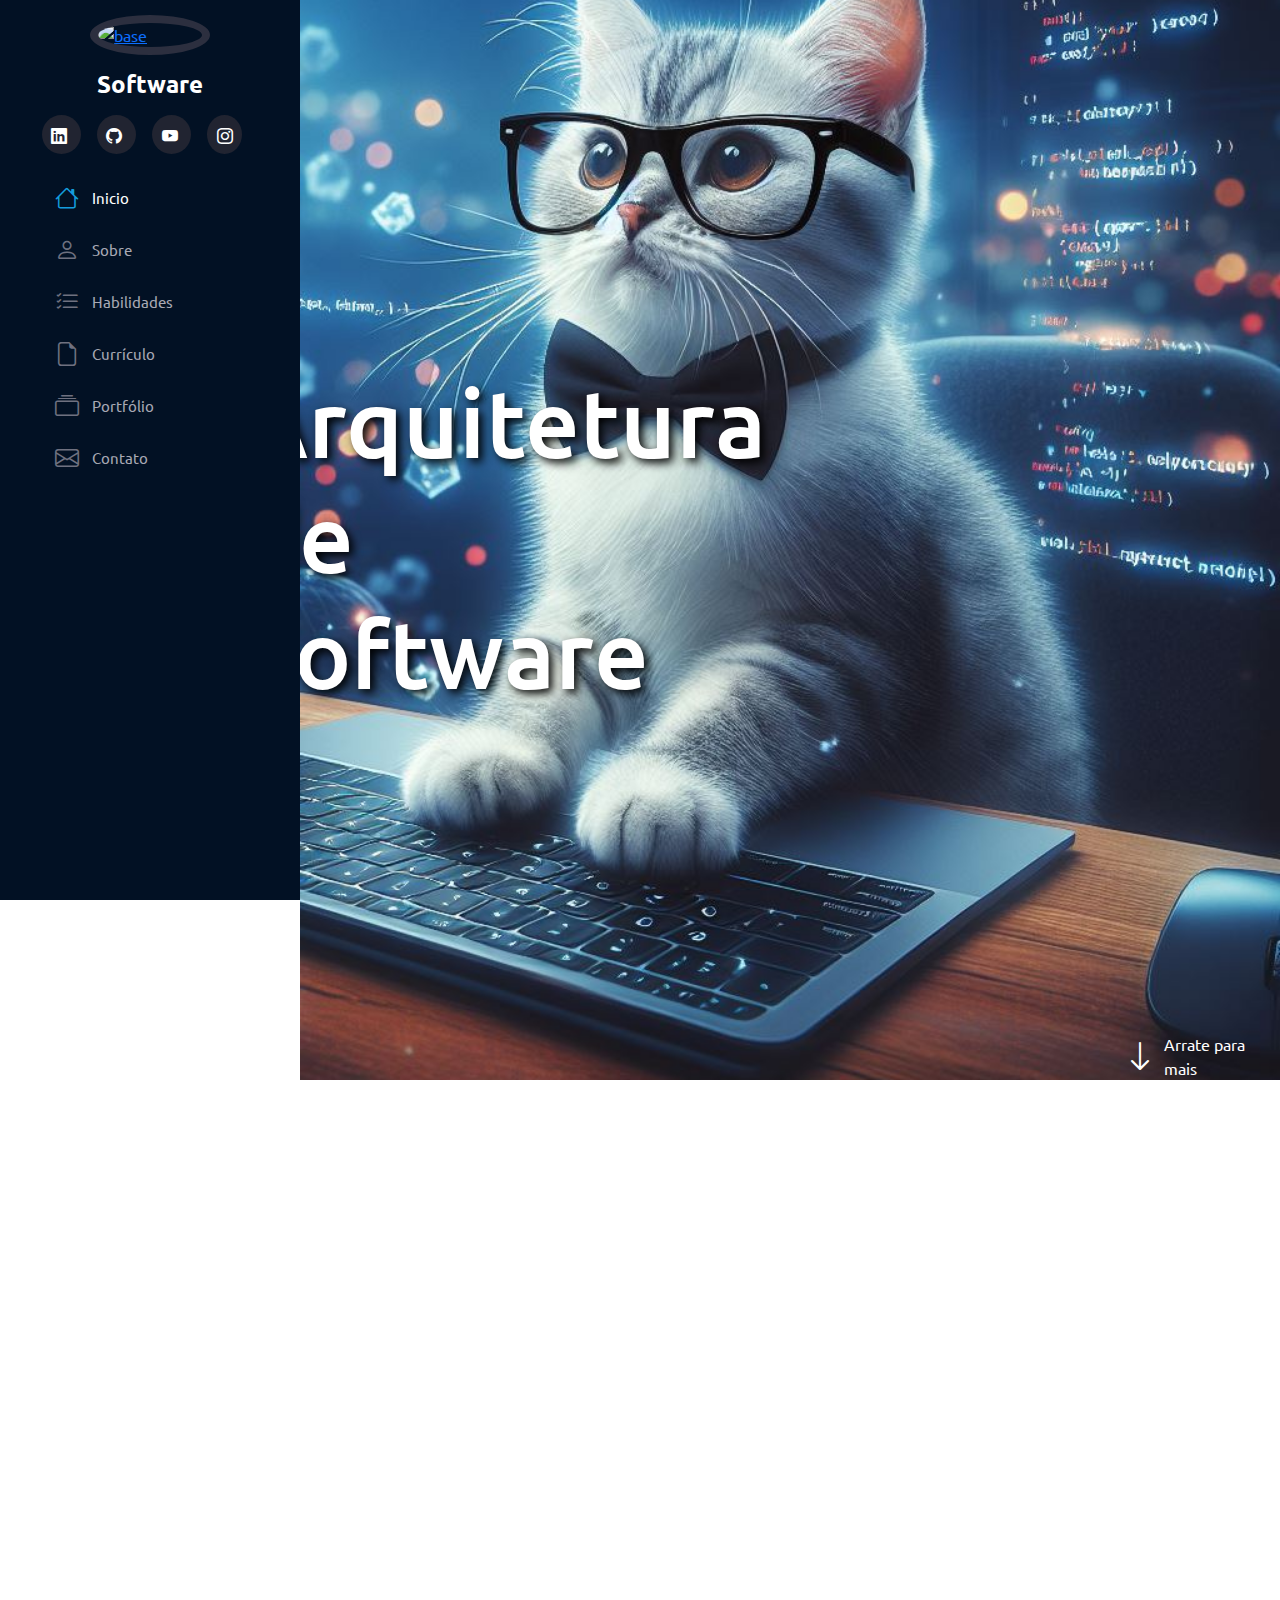
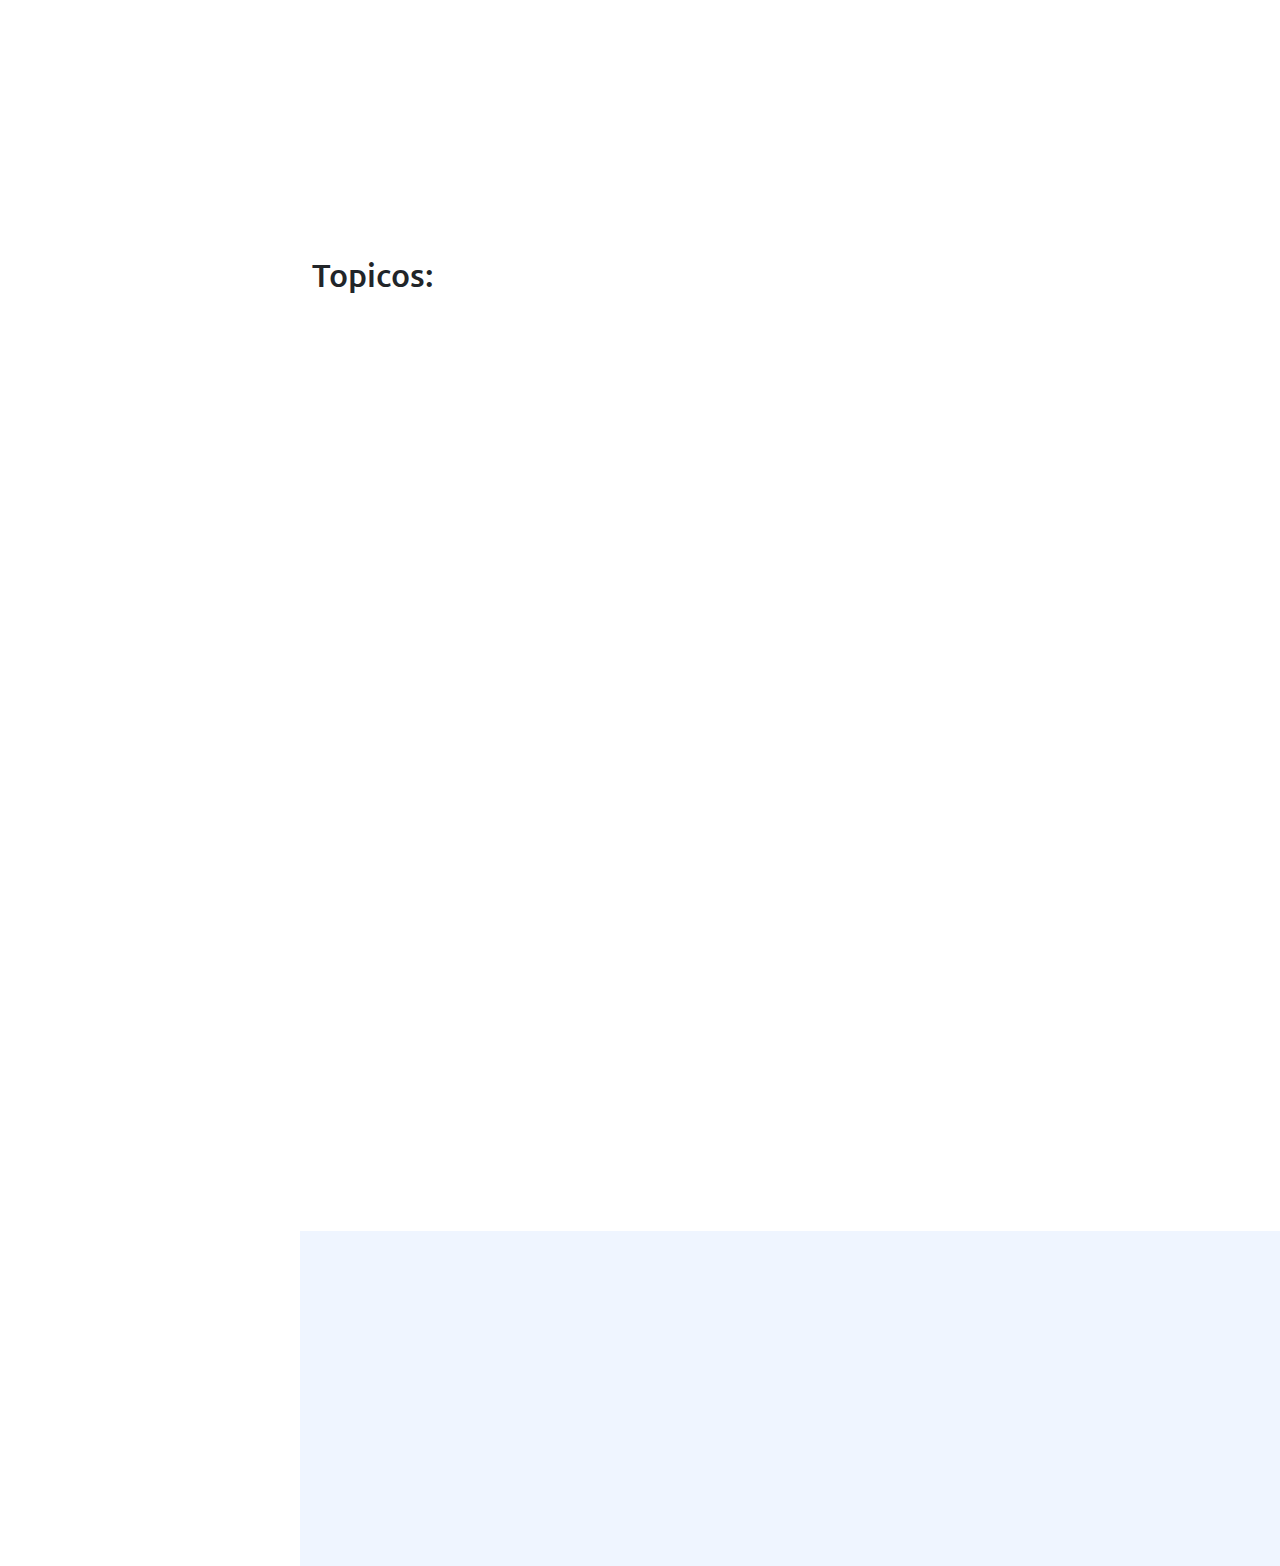
==== templates/index.html @ 428d089e "Add files via upload" ====
<!DOCTYPE html>
<html lang="pt-br">
<!--   sumario 
 22 ao 72 menu lateral




-->

<head>
    <meta charset="UTF-8">
    <meta http-equiv="X-UA-Compatible" content="IE=edge">
    <meta name="viewport" content="width=device-width, initial-scale=1.0">
    <link rel="stylesheet" href="../static/bootstrap/css/bootstrap.css">
    <link rel="stylesheet" href="../static/style.css">
    <link rel="icon" type='image/png' href="../static/img/asset-15.png">
    <link rel="stylesheet" href="https://cdn.jsdelivr.net/npm/bootstrap-icons@1.5.0/font/bootstrap-icons.css">
    <title>Base </title>
</head>

<body>
    <!-- Menu lateral responsivo -->
    <i class="bi bi-list menu-mobile"></i>

    <aside id='header'>
        <section class="profile">
            <a href="../static/img/perfil.jpg"><img src="../static/img/perfil.jpg" alt="base "></a>
            <h1>Software</h1>
            <div class="social-links mt-4 text-center">
                <a target="_blank" href="https://www.linkedin.com/in/thicode/">
                    <i class="bi bi-linkedin"></i>
                </a>
                <a target="_blank" href="https://github.com/codethi">
                    <i class="bi bi-github"></i>
                </a>
                <a target="_blank" href="https://www.youtube.com/channel/UCnATHGHftSGHbhn6uF8dEUA">
                    <i class="bi bi-youtube"></i>
                </a>
                <a target="_blank" href="https://www.instagram.com/thi.code/">
                    <i class="bi bi-instagram"></i>
                </a>
            </div>
        </section>

        <nav id='navbar' class="nav-menu">
            <ul class="nav flex-column">
                <li class="nav-item">
                    <a class="nav-link active" aria-current="page" href="#inicio"><i class="bi bi-house"
                            aria-hidden="true"></i> Inicio</a>
                </li>
                <li class="nav-item">
                    <a class="nav-link" href="#sobre"><i class="bi bi-person" aria-hidden="true"></i> Sobre</a>
                </li>
                <li class="nav-item">
                    <a class="nav-link" href="#habilidades"><i class="bi bi-list-check" aria-hidden="true"></i>
                        Habilidades</a>
                </li>
                <li class="nav-item">
                    <a class="nav-link" href="#curriculo"><i class="bi bi-file-earmark" aria-hidden="true"></i>
                        Currículo</a>
                </li>
                <li class="nav-item">
                    <a class="nav-link" href="#portfolio"><i class="bi bi-collection" aria-hidden="true"></i>
                        Portfólio</a>
                </li>
                <li class="nav-item">
                    <a class="nav-link" href="#contato"><i class="bi bi-envelope" aria-hidden="true"></i> Contato</a>
                </li>
            </ul>
        </nav>
    </aside>
    <!--Fim do menu lateral -->
    <main id="main">

        <section id="inicio" class="row m-0 p-0">
            <div class="col-md-5 d-flex justify-content-center align-items-center flex-column">
                <h2 class="text-white text-shadow">Arquitetura de Software </h2>
                <span id="subtitle" class="text-white text-shadow"></span>
            </div>

            <div class="col-md-7 d-flex justify-content-end align-items-end">
                <div id="arraste" class="d-flex align-items-center">
                    <i class="bi bi-arrow-down text-white pe-2 fs-2" aria-hidden="true"></i>
                    <a href="#sobre">Arrate para mais</a>
                </div>

            </div>

        </section>

        <section class="container mt-5" id='sobre'>
            <div class="row w-100">
                <div class="col-md-12" data-anime="down">
                    <h2 class='pt-3'> Equipe </h2>
                    <p>
                        a nossa equipe feita para a realização desse trabalho foi:
                    </p>
                </div>
            </div>

            <div class="row mt-4">
                <div class="col-md-4">
                    <img id="img_avatar" class="img-fluid shadow " src="../static/img/guto_zueira.jpg" alt="kaique img " data-anime="left">
                </div>
                <div class="col-md-8" data-anime="right">
                    <h3>Gustavo José Costa Gregenski </h3>
                    <div class="row mt-3 mb-3">
                        <div class="col-md-6">
                            <ul class="list-group list-group-flush fs-5">
                                <li class="list-group-item">
                                    Número: <span class="fw-lighter">18</span>
                                </li>
                                <li class="list-group-item">
                                    Função: <span class="fw-lighter"> batata </span>
                                </li>

                            </ul>
                        </div>

           
        </section>
 <!--
        <section class="mt-5 section-bg" id="habilidades">

            <div class="container pb-5">
                <h2 class='pt-5'>Habilidades</h2>
                <p>Em meu tempo de estudo e pratica desenvolvi algumas habilidades tecnicas e não tecnicas </p>

                <div class="row">
                    <div class="col-md-6">
                        <p class='mt-3 mb-0'>HTML</p>
                        <div class="progress">
                            <div class="progress-bar" role="progressbar" style="width: 95%;" aria-valuenow="95"
                                data-anime="left" aria-valuemin="0" aria-valuemax="100">95%</div>
                        </div>
                        <p class="mt-3 mb-0">CSS</p>
                        <div class="progress">
                            <div class="progress-bar" data-anime="left" role="progressbar" style="width: 85%;"
                                aria-valuenow="85" aria-valuemin="0" aria-valuemax="100">85%</div>
                        </div>
                        <p class="mt-3 mb-0">JavaScript</p>
                        <div class="progress">
                            <div class="progress-bar" data-anime="left" role="progressbar" style="width: 80%;"
                                aria-valuenow="65" aria-valuemin="0" aria-valuemax="100">65%</div>
                        </div>
                        <p class="mt-3 mb-0">Python</p>
                        <div class="progress">
                            <div class="progress-bar" data-anime="left" role="progressbar" style="width: 80%;"
                                aria-valuenow="80" aria-valuemin="0" aria-valuemax="100">80%</div>
                        </div>
                        <p class="mt-3 mb-0">Java</p>
                        <div class="progress">
                            <div class="progress-bar" data-anime="left" role="progressbar" style="width: 70%;"
                                aria-valuenow="70" aria-valuemin="0" aria-valuemax="100">70%</div>
                        </div>
                        <p class="mt-3 mb-0">Git</p>
                        <div class="progress">
                            <div class="progress-bar" data-anime="left" role="progressbar" style="width: 98%;"
                                aria-valuenow="98" aria-valuemin="0" aria-valuemax="100">98%</div>
                        </div>
                        <p class="mt-3 mb-0">Deploy</p>
                        <div class="progress mb-3">
                            <div class="progress-bar" data-anime="left" role="progressbar" style="width: 70%;"
                                aria-valuenow="70" aria-valuemin="0" aria-valuemax="100">70%</div>
                        </div>
                    </div>
                    <div class="col-md-6">
                        <p class="mt-3 mb-0">Angular</p>
                        <div class="progress">
                            <div class="progress-bar" data-anime="left" role="progressbar" style="width: 80%;"
                                aria-valuenow="80" aria-valuemin="0" aria-valuemax="100">80%</div>
                        </div>
                        <p class="mt-3 mb-0">ReactJs</p>
                        <div class="progress">
                            <div class="progress-bar" data-anime="left" role="progressbar" style="width: 70%;"
                                aria-valuenow="70" aria-valuemin="0" aria-valuemax="100">70%</div>
                        </div>
                        <p class="mt-3 mb-0">NodeJs (Express)</p>
                        <div class="progress">
                            <div class="progress-bar" data-anime="left" role="progressbar" style="width: 85%;"
                                aria-valuenow="85" aria-valuemin="0" aria-valuemax="100">85%</div>
                        </div>
                        <p class="mt-3 mb-0">Flask</p>
                        <div class="progress">
                            <div class="progress-bar" data-anime="left" role="progressbar" style="width: 80%;"
                                aria-valuenow="80" aria-valuemin="0" aria-valuemax="100">80%</div>
                        </div>
                        <p class="mt-3 mb-0">Spring</p>
                        <div class="progress">
                            <div class="progress-bar" data-anime="left" role="progressbar" style="width: 70%;"
                                aria-valuenow="70" aria-valuemin="0" aria-valuemax="100">70%</div>
                        </div>
                        <p class="mt-3 mb-0">SQL</p>
                        <div class="progress">
                            <div class="progress-bar" data-anime="left" role="progressbar" style="width: 90%;"
                                aria-valuenow="90" aria-valuemin="0" aria-valuemax="100">90%</div>
                        </div>
                        <p class="mt-3 mb-0">NoSQL</p>
                        <div class="progress mb-3">
                            <div class="progress-bar" data-anime="left" role="progressbar" style="width: 75%;"
                                aria-valuenow="75" aria-valuemin="0" aria-valuemax="100">75%</div>
                        </div>
                    </div>
                </div>

                <hr class='w-50 me-auto ms-auto'>

                <div class="row">
                    <div class="col-md-6">
                        <p class="mt-3 mb-0">Trabalho em equipe</p>
                        <div class="progress">
                            <div class="progress-bar" data-anime="left" role="progressbar" style="width: 95%;"
                                aria-valuenow="95" aria-valuemin="0" aria-valuemax="100">95%</div>
                        </div>

                        <p class="mt-3 mb-0">Proatividade</p>
                        <div class="progress">
                            <div class="progress-bar" data-anime="left" role="progressbar" style="width: 98%;"
                                aria-valuenow="98" aria-valuemin="0" aria-valuemax="100">98%</div>
                        </div>

                        <p class="mt-3 mb-0">Orientação a detalhes</p>
                        <div class="progress">
                            <div class="progress-bar" data-anime="left" role="progressbar" style="width: 85%;"
                                aria-valuenow="85" aria-valuemin="0" aria-valuemax="100">85%</div>
                        </div>
                    </div>
                    <div class="col-md-6">
                        <p class="mt-3 mb-0">Comunicação</p>
                        <div class="progress">
                            <div class="progress-bar" data-anime="left" role="progressbar" style="width: 95%;"
                                aria-valuenow="95" aria-valuemin="0" aria-valuemax="100">95%</div>
                        </div>

                        <p class="mt-3 mb-0">Empatia</p>
                        <div class="progress">
                            <div class="progress-bar" data-anime="left" role="progressbar" style="width: 85%;"
                                aria-valuenow="85" aria-valuemin="0" aria-valuemax="100">85%</div>
                        </div>

                        <p class="mt-3 mb-0">Comprometimento</p>
                        <div class="progress">
                            <div class="progress-bar" data-anime="left" role="progressbar" style="width: 98%;"
                                aria-valuenow="98" aria-valuemin="0" aria-valuemax="100">98%</div>
                        </div>
                    </div>
                </div>

            </div>

        </section> -->

        <section class="mt-5 cv" id="curriculo">

            <div class="container pb-5">
                <h2 class="pt-3 pb-4">Topicos:</h2>

                <div class="row">
                    <div class="col-md-6">
                        

                        <div class='cv-item' data-anime="up">
                            <h4>Padrões de arquitetura</h4>
                    
                            <p><em>(MVC, Microservices, etc.)</em></p>
                            <p> Neste tópico, exploraremos os padrões de arquitetura, 
                                compreendendo sua definição, 
                                funcionalidade e ilustrando sua aplicação por
                                 meio de exemplos concretos</p>
                        </div>

                        <div class='cv-item' data-anime="up">
                            <h4>Arquitetura em camadas</h4>
                    
                            <p><em>(Camada de Apresentação,Lógica de Negócios,De dados, Etc.)</em></p>
                            <p>Exploraremos os conceitos fundamentais da Arquitetura em Camadas, 
                                detalhando cada parte de forma exemplificada e amplificada. 
                                Este estudo oferecerá uma compreensão abrangente dos princípios subjacentes 
                                a essa abordagem arquitetônica,
                                 destacando sua importância e aplicabilidade em sistemas de software </p>
                        </div>

                        <div class='cv-item' data-anime="up">
                            <h4>Boas práticas de design de software</h4>
                        
                            <p><em>(Separation of Concerns,Single Responsibility Principle,Open/Closed Principle,etc..)</em></p>
                            <p>Finalmente, exploraremos as melhores 
                                práticas de design e suas características. Neste contexto,
                                 as boas práticas de design referem-se a métodos consolidados 
                                 e eficazes para criar sistemas de software robustos e eficientes. 
                                 Isso inclui a consideração de fatores como modularidade, reutilização 
                                 de código, separação de preocupações e escalabilidade. Ao implementar 
                                 essas práticas, os desenvolvedores podem garantir que seus sistemas 
                                 sejam mais fáceis de manter, atualizar e escalar, resultando 
                                em uma base sólida para o desenvolvimento de software de alta qualidade </p>
                        </div>

                    </div>
                    

        </section>

        <section id="portfolio" class="section-bg mt-5">
            <div class="container pb-5 pt-5" data-anime="left">

                <h2 class="pb-4">Portfólio</h2>

                <div id="carouselPortfolio" class="carousel carousel-dark slide" data-bs-ride="carousel">
                    <div class="carousel-indicators">
                        <button type="button" data-bs-target="#carouselPortfolio" data-bs-slide-to="0" class="active"
                            aria-current="true" aria-label="Slide 1"></button>
                        <button type="button" data-bs-target="#carouselPortfolio" data-bs-slide-to="1"
                            aria-label="Slide 2"></button>
                    </div>
                    <div class="carousel-inner">
                        <div class="carousel-item active" data-bs-interval="10000">

                            <div class="row row-cols-1 row-cols-md-3 g-4">
                                <div class="col">
                                    <div class="card">
                                        <img src="../static/img/plataforma-gen.png" class="card-img-top"
                                            alt="Plataforma educacional">
                                        <div class="card-body">
                                            <h5 class="card-title">PBase </h5>
                                            <p class="card-text">Base </p>
                                            <div class="d-flex justify-content-center">
                                                <a href="http://generationbrasil.online/#/login" target='_blank'
                                                    class="btn btn-outline-primary"><i class="bi bi-link-45deg"></i></a>
                                            </div>
                                        </div>
                                    </div>
                                </div>
                                <div class="col">
                                    <div class="card">
                                        <img src="../static/img/blog.png" class="card-img-top img-fluid w-100"
                                            alt="print do blog">
                                        <div class="card-body">
                                            <h5 class="card-title">Base </h5>
                                            <p class="card-text">Base </p>
                                            <div class="d-flex justify-content-center">
                                                <a href="https://github.com/codethi/blogPessoal-front-back"
                                                    target='_blank' class="btn btn-outline-dark me-3"><i
                                                        class="bi bi-github"></i></a>
                                                <a href="https://newbloggen.netlify.app/#/login" target='_blank'
                                                    class="btn btn-outline-primary"><i class="bi bi-link-45deg"></i></a>
                                            </div>
                                        </div>
                                    </div>
                                </div>
                                <div class="col">
                                    <div class="card">
                                        <img src="../static/img/pokedex.png" class="card-img-top img-fluid w-100"
                                            alt="print do blog">
                                        <div class="card-body">
                                            <h5 class="card-title">base </h5>
                                            <p class="card-text">Base </p>
                                            <div class="d-flex justify-content-center">
                                                <a href="https://github.com/codethi/pokedex-flask" target='_blank'
                                                    class="btn btn-outline-dark me-3"><i class="bi bi-github"></i></a>
                                                <a href="https://pokedex-thicode.herokuapp.com/" target='_blank'
                                                    class="btn btn-outline-primary"><i class="bi bi-link-45deg"></i></a>
                                            </div>
                                        </div>
                                    </div>
                                </div>
                            </div>

                        </div>

                        <div class="carousel-item" data-bs-interval="2000">
                            <div class="row row-cols-1 row-cols-md-3 g-4">
                                <div class="col">
                                    <div class="card h-100">
                                        <img src="../static/img/bluesmusic.png" class="card-img-top img-fluid w-100"
                                            alt="print do blog">
                                        <div class="card-body">
                                            <h5 class="card-title">Base </h5>
                                            <p class="card-text">base </p>
                                            <div class="d-flex justify-content-center">
                                                <a href="https://github.com/codethi/BlueMusicV2" target='_blank'
                                                    class="btn btn-outline-dark me-3"><i class="bi bi-github"></i></a>
                                                <a href="https://appbluemusic.herokuapp.com/" target='_blank'
                                                    class="btn btn-outline-primary"><i class="bi bi-link-45deg"></i></a>
                                            </div>

                                        </div>
                                    </div>
                                </div>
                                <div class="col">
                                    <div class="card h-100">
                                        <img src="../static/img/timer.png" class="card-img-top img-fluid w-100"
                                            alt="print do blog">
                                        <div class="card-body">
                                            <h5 class="card-title">Time r</h5>
                                            <p class="card-text">descrisão </p>
                                            <div class="d-flex justify-content-center">
                                                <a href="https://github.com/codethi/cronometro-intervalo"
                                                    target='_blank' class="btn btn-outline-dark me-3"><i
                                                        class="bi bi-github"></i></a>
                                                <a href="https://timer-break.netlify.app/" target='_blank'
                                                    class="btn btn-outline-primary"><i class="bi bi-link-45deg"></i></a>
                                            </div>

                                        </div>
                                    </div>
                                </div>
                                <div class="col">
                                    <div class="card h-100">
                                        <img src="../static/img/pagina-links.png" class="card-img-top img-fluid w-100"
                                            alt="print do blog">
                                        <div class="card-body">
                                            <h5 class="card-title">base </h5>
                                            <p class="card-text"> descrisão </p>
                                            <div class="d-flex justify-content-center">
                                                <a href="https://github.com/codethi/thi.code" target='_blank'
                                                    class="btn btn-outline-dark me-3"><i class="bi bi-github"></i></a>
                                                <a href="https://thicode.netlify.app/" target='_blank'
                                                    class="btn btn-outline-primary"><i class="bi bi-link-45deg"></i></a>
                                            </div>

                                        </div>
                                    </div>
                                </div>
                            </div>
                        </div>

                    </div>
                    <button class="carousel-control-prev" type="button" data-bs-target="#carouselPortfolio"
                        data-bs-slide="prev">
                        <span class="carousel-control-prev-icon" aria-hidden="true"></span>
                        <span class="visually-hidden">Previous</span>
                    </button>
                    <button class="carousel-control-next" type="button" data-bs-target="#carouselPortfolio"
                        data-bs-slide="next">
                        <span class="carousel-control-next-icon" aria-hidden="true"></span>
                        <span class="visually-hidden">Next</span>
                    </button>
                </div>

            </div>
        </section>




        
    </main>



    <script src="../static/bootstrap/js/bootstrap.bundle.min.js"></script>
    <script src="../static/script.js"></script>
</body>

</html>
---- static/style.css ----
@import url("https://fonts.googleapis.com/css2?family=Ubuntu:ital,wght@0,300;0,400;0,500;0,700;1,300;1,400;1,500;1,700&display=swap");

html,
body {
  font-family: Ubuntu, Arial;
  width: 100%;
  height: 100%;
}

#img_avatar{
  height: 50%;
  width: 80%;
  border-radius: 100%;
}
#header {
  position: fixed;
  top: 0;
  left: 0;
  bottom: 0;
  background: #021124;
  overflow-y: auto;
  width: 300px;
  transition: all ease-in-out 0.5s;
  padding: 0 15px;
  z-index: 9997;
}

#header .profile img {
  margin: 15px auto;
  display: block;
  width: 120px;
  border: 8px solid #2c2f3f;
  border-radius: 50%;
}

#header .profile h1 {
  font-size: 24px;
  margin: 0;
  padding: 0;
  font-weight: 600;
  text-align: center;
  color: #fff;
}

#header .profile .social-links a {
  font-size: 1rem;
  background: #212431;
  color: #fff;
  padding: 0.6rem;
  margin-right: 1rem;
  border-radius: 50%;
  transition: 0.3s;
  text-decoration: none;
}

#header .profile .social-links a:hover {
  background: #149ddd;
}

.nav-menu {
  padding: 1.5rem;
}

.nav-menu a,
.nav-menu a:focus {
  display: flex;
  align-items: center;
  color: #a8a9b4;
  transition: 0.3s;
  font-size: 15px;
}

.nav-menu a i,
.nav-menu a:focus i {
  font-size: 24px;
  padding-right: 0.8rem;
  color: #6f7180;
}

.nav-menu a:hover,
.nav-menu .active,
.nav-menu .active:focus,
.nav-menu li:hover > a {
  text-decoration: none;
  color: #fff;
}

.nav-menu a:hover i,
.nav-menu .active i,
.nav-menu .active:focus i,
.nav-menu li:hover > a i {
  color: #149ddd;
}

#main {
  margin-left: 300px;
}

section#inicio {
  background-image: url("../static/img/fundo_cat.jpg");
  background-repeat: no-repeat;
  background-size: cover;
  background-attachment: fixed;
  background-position: center;

  width: 100%;
  height: 120vh;
}

section#inicio h2 {
  font-size: 6rem;
}

section#inicio span#subtitle {
  margin-right: 8rem;
  font-size: 1.5rem;
}

.text-shadow {
  text-shadow: 4px 4px 10px #000000;
}

section#inicio div#arraste {
  width: 9rem;
}

section#inicio div#arraste a {
  text-decoration: none;
  color: #fff;
}

i.menu-mobile {
  position: fixed;
  color: #fff;
  background-color: #252c90;
  right: 1rem;
  top: 1rem;
  font-size: 1.5rem;
  border-radius: 4rem;
  cursor: pointer;
  z-index: 10;
  width: 45px;
  height: 45px;
  display: none;
  justify-content: center;
  align-items: center;
}

.menu-nav-active {
    overflow: hidden;
}

.menu-nav-active #header {
    left: 0;
}

@media (max-width: 1024px) {
  #header {
    left: -300px;
  }
  i.menu-mobile{
    display: flex;
  }
  section#inicio h2{
    font-size: 3.5rem ;
  }
  section#inicio span#subtitle{
    margin-right: 0;
    font-size: 1rem;
  }
  #main{
      margin-left: 0;
  }
}

*::-webkit-scrollbar {
  width: 10px;
}

*::-webkit-scrollbar-track {
  width: 12px;
  box-shadow: inset 0 0 .3rem #00000050;
  background-color: #fff ;
}

*::-webkit-scrollbar-thumb {
  background-color: #252c90;
}

.section-bg{
  background-color: #eff5ff;
}

.cv .cv-title{
  font-weight: 700;
  margin-top: 20px;
  margin-bottom: 20px;
  color: #050d18;
}

.cv .cv-item {
  padding: 0 0 20px 20px;
  margin-top: -2px;
  border-left: 2px solid #1f5297;
  position: relative;
}

.cv .cv-item h4 {
  line-height: 18px;
  font-weight: 600;
  text-transform: uppercase;
  font-family: "Poppins", sans-serif;
  color: #050d18;
  margin-bottom: 10px;
}

.cv .cv-item h5 {
  background: #e4edf9;
  padding: 5px 15px;
  display: inline-block;
  font-weight: 600;
  margin-bottom: 10px;
}

.cv .cv-item::before {
  content: "";
  position: absolute;
  top: 0;
  left: -9px;
  width: 16px;
  height: 16px;
  border: 2px solid #1f5297;
  background: #fff;
  border-radius: 50%;
}

.carousel-control-prev{
  margin-left: -8rem;
}

.carousel-control-next{
  margin-right: -8rem;
}

.carousel-indicators{
  margin-bottom: -35px;
}

/* Animação */

[data-anime] {
  opacity: 0;
  transition: 1s;
}

[data-anime="down"] {
  transform: translate3d(0, -100%, 0);
}

[data-anime="up"] {
  transform: translate3d(0, 100%, 0);
}

[data-anime="left"] {
  transform: translate3d(-100%, 0, 0);
}

[data-anime="right"] {
  transform: translate3d(50px ,0 ,0);
}

[data-anime].animate {
  opacity: 1;
  transform: translate3d(0 ,0 ,0);
}

@media (max-width: 1860px){
  .carousel-control-prev{
    margin-left: 0;
  }
  
  .carousel-control-next{
    margin-right: 0;
  }

  [data-anime="right"] {
    transform: translate3d(0, 100%, 0);
  }
}

#btn-enviar-loader{
  display: none;
}

#alerta {
  position: fixed;
  z-index: 10;
  top: 30px;
  right: 30px;
}

#footer{
  padding: 15px;
  color: #fff;
  font-size: 14px;
  position: fixed;
  left: 0;
  bottom: 0;
  width: 300px;
  z-index: 9999;
  background-color: #021124;
  transition: .3s;
}

@media (max-width: 1012px) {
  #footer{
    position: static;
    width: auto;
    padding: 20px 15px;
  }
}
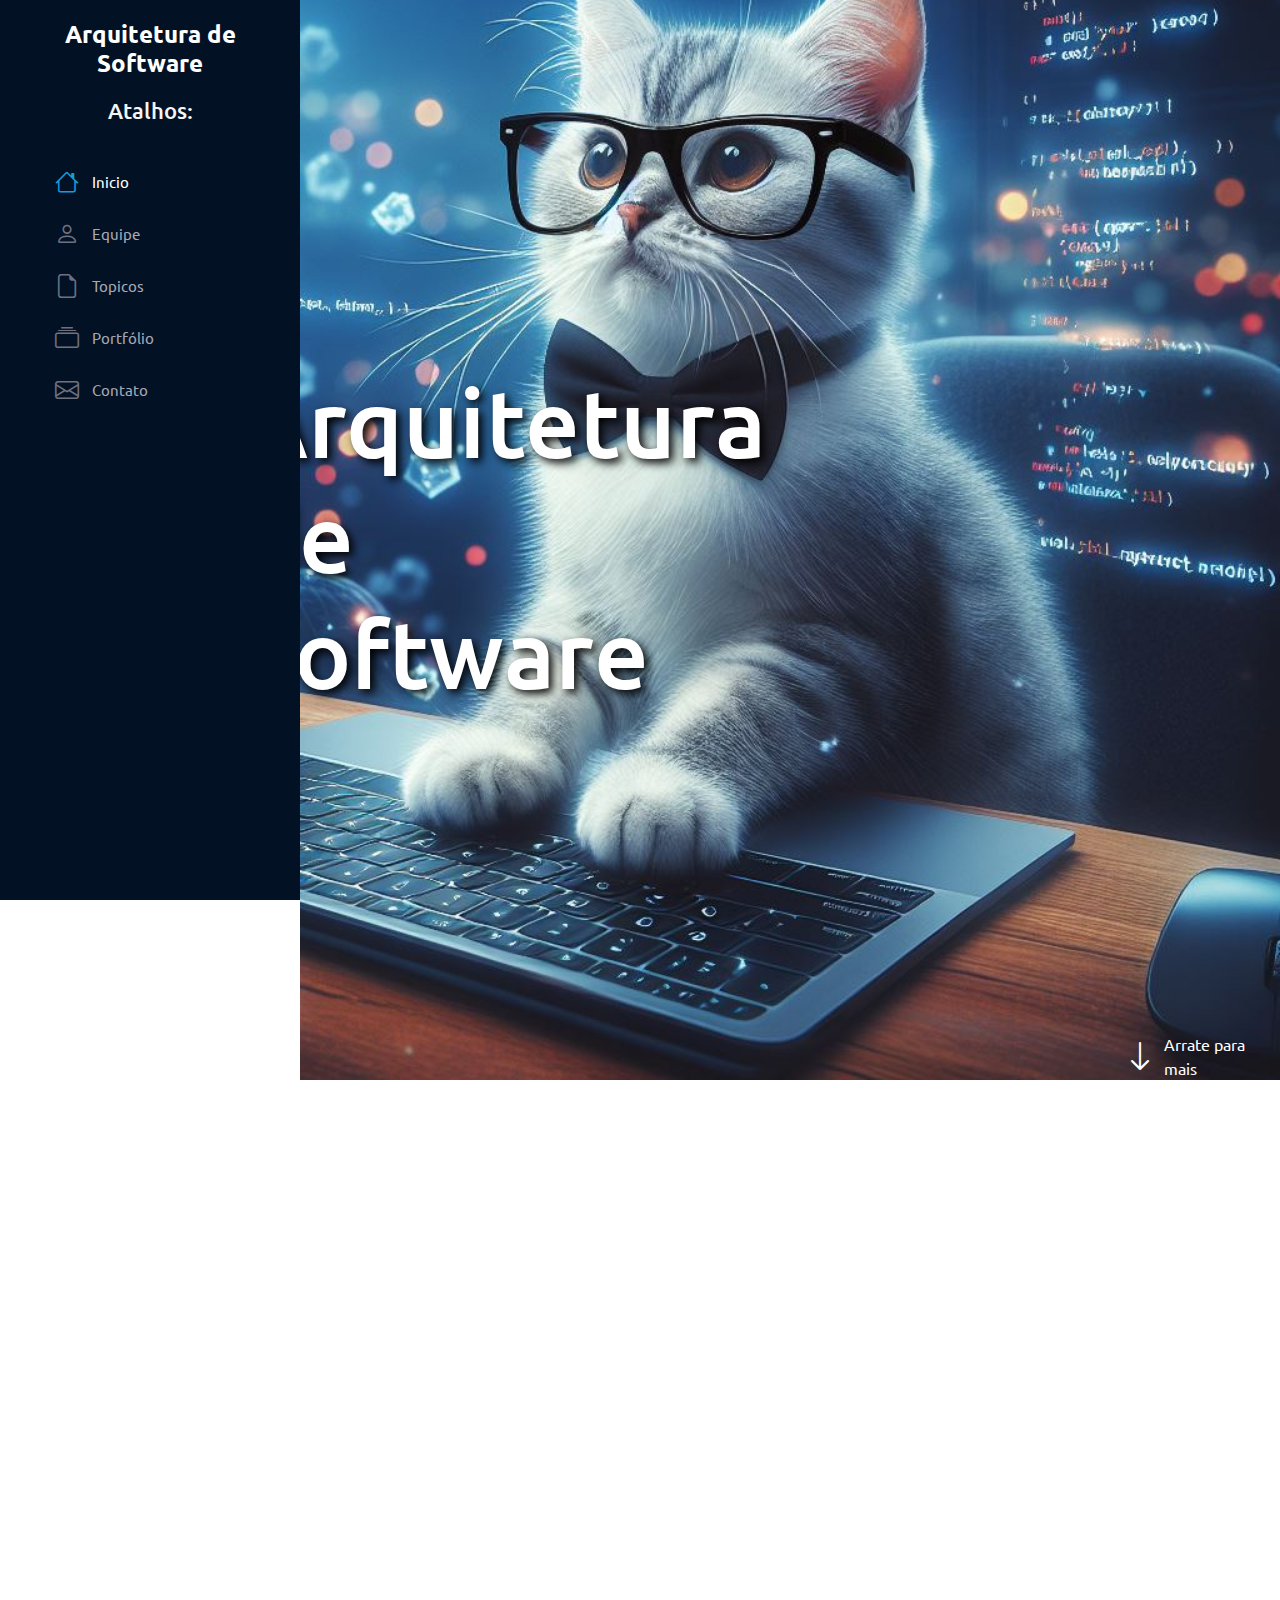
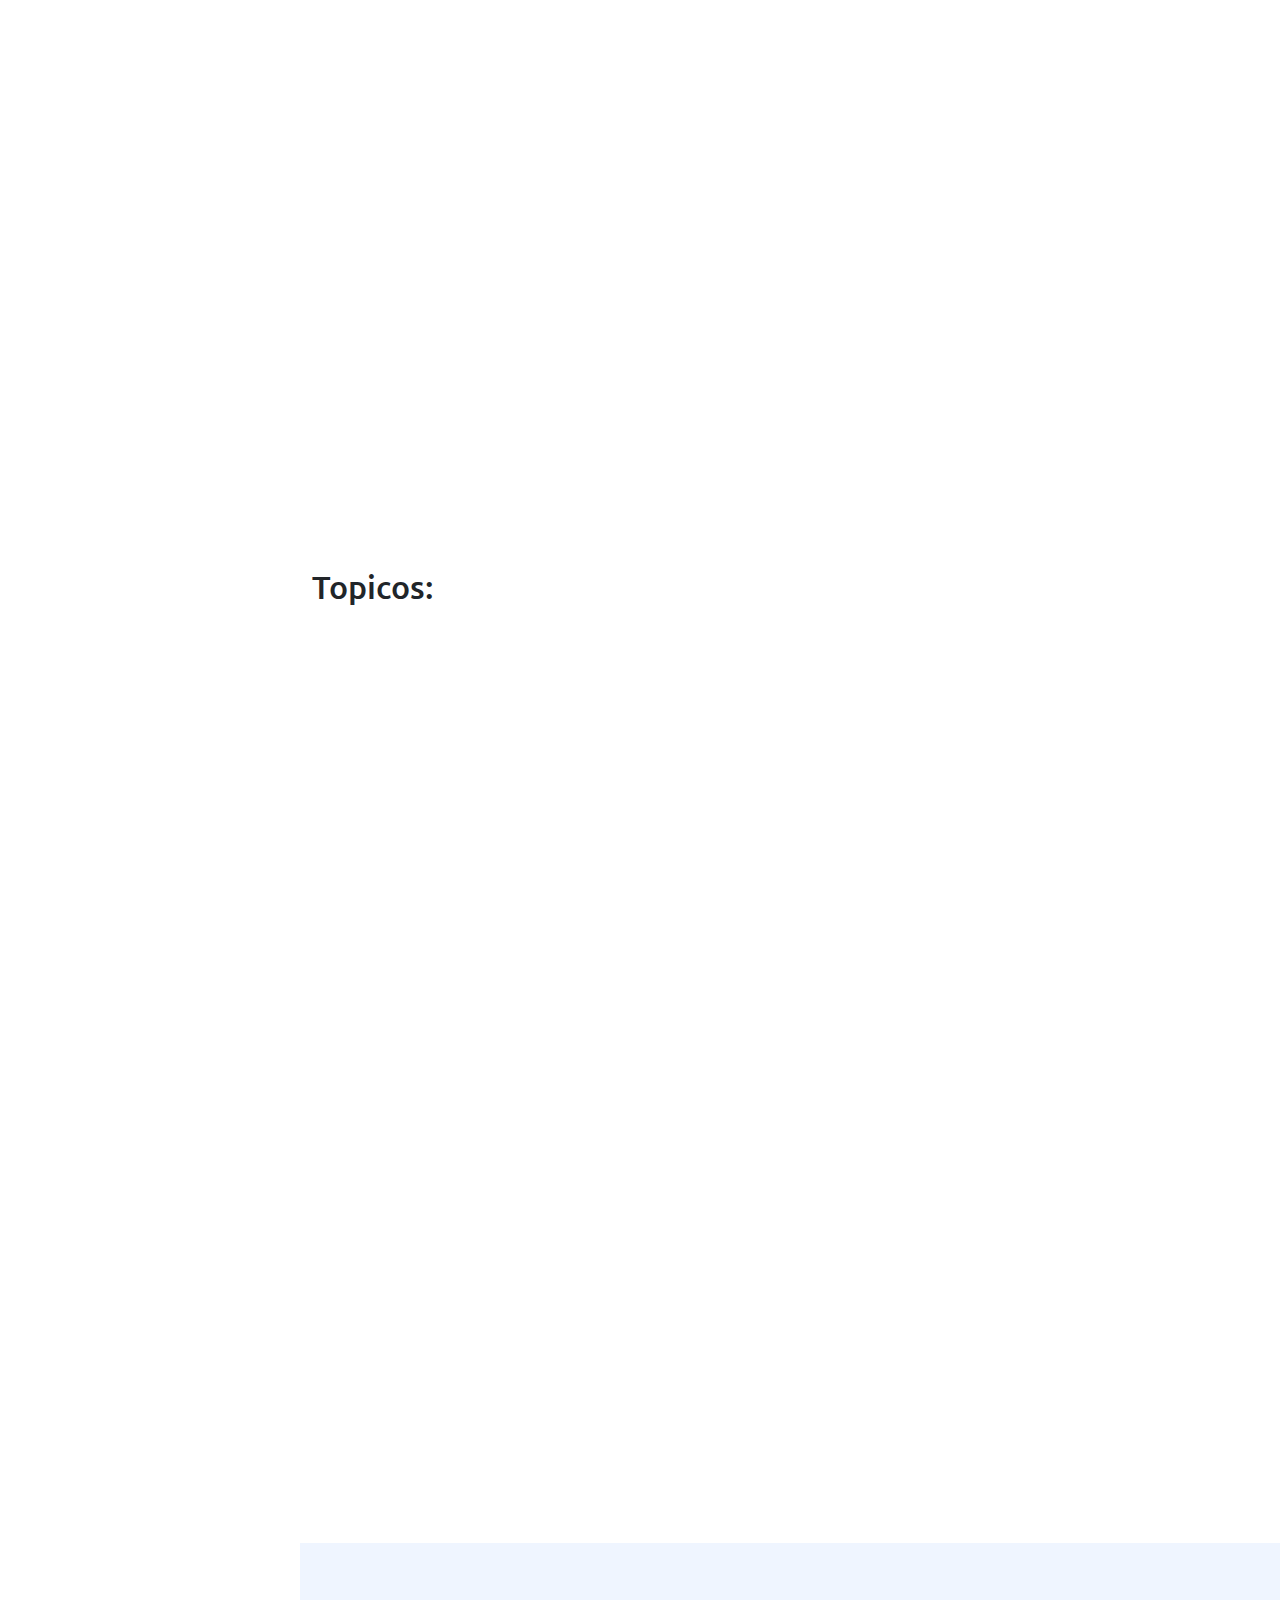
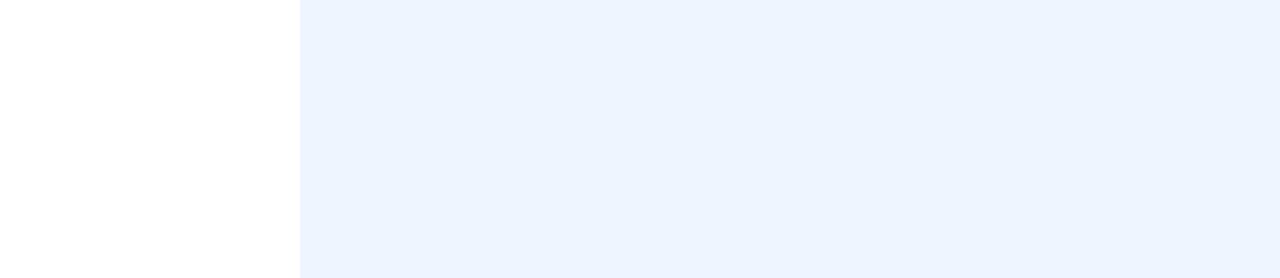
==== commit 7316c95d: "atualização" ====
--- a/templates/index.html
+++ b/templates/index.html
@@ -25,22 +25,10 @@
 
     <aside id='header'>
         <section class="profile">
-            <a href="../static/img/perfil.jpg"><img src="../static/img/perfil.jpg" alt="base "></a>
-            <h1>Software</h1>
-            <div class="social-links mt-4 text-center">
-                <a target="_blank" href="https://www.linkedin.com/in/thicode/">
-                    <i class="bi bi-linkedin"></i>
-                </a>
-                <a target="_blank" href="https://github.com/codethi">
-                    <i class="bi bi-github"></i>
-                </a>
-                <a target="_blank" href="https://www.youtube.com/channel/UCnATHGHftSGHbhn6uF8dEUA">
-                    <i class="bi bi-youtube"></i>
-                </a>
-                <a target="_blank" href="https://www.instagram.com/thi.code/">
-                    <i class="bi bi-instagram"></i>
-                </a>
-            </div>
+           
+            <h1>Arquitetura de Software</h1>
+            <h2>Atalhos:</h2>
+            
         </section>
 
         <nav id='navbar' class="nav-menu">
@@ -50,15 +38,13 @@
                             aria-hidden="true"></i> Inicio</a>
                 </li>
                 <li class="nav-item">
-                    <a class="nav-link" href="#sobre"><i class="bi bi-person" aria-hidden="true"></i> Sobre</a>
-                </li>
-                <li class="nav-item">
-                    <a class="nav-link" href="#habilidades"><i class="bi bi-list-check" aria-hidden="true"></i>
-                        Habilidades</a>
-                </li>
+                    <a class="nav-link" href="#sobre"><i class="bi bi-person" aria-hidden="true"></i>
+                         Equipe </a>
+                </li>
+            
                 <li class="nav-item">
                     <a class="nav-link" href="#curriculo"><i class="bi bi-file-earmark" aria-hidden="true"></i>
-                        Currículo</a>
+                        Topicos </a>
                 </li>
                 <li class="nav-item">
                     <a class="nav-link" href="#portfolio"><i class="bi bi-collection" aria-hidden="true"></i>
@@ -90,15 +76,121 @@
         </section>
 
         <section class="container mt-5" id='sobre'>
-            <div class="row w-100">
-                <div class="col-md-12" data-anime="down">
+            <div class="row">
+                <div class="col-md-6" data-anime="down">
                     <h2 class='pt-3'> Equipe </h2>
                     <p>
-                        a nossa equipe feita para a realização desse trabalho foi:
+                        A nossa equipe para a realização desse trabalho foi:
                     </p>
                 </div>
-            </div>
-
+                <h1></h1>
+                <!-- Gustavo -->
+                <div class="col-md-6">
+                    <div id="equipe" class="d-flex align-items-center">
+                        <img id="img_avatar" class="img-fluid shadow me-4" src="../static/img/guto_zueira.jpg" alt="Gusta img" data-anime="left">
+                        <div class="texto_equipe" data-anime="right">
+                            <h3>Gustavo José Costa Gregenski</h3 >
+                            <ul class="list-group list-group-flush fs-5">
+                                <li class="list-group-item">
+                                    Número: <span class="fw-lighter">18</span>
+                                </li>
+                                <li class="list-group-item">
+                                    Função: <span class="fw-lighter">batata</span>
+                                </li>
+                            </ul>
+                        </div>
+                    </div>
+                </div>
+            </div>
+   <!-- Gustavo_fim -->
+   <h1></h1>
+      <!-- Kaique-->
+            <div class="col-md-6">
+                <div id="equipe" class="d-flex align-items-center">
+                    <img id="img_avatar" class="img-fluid shadow me-4" src="../static/img/" alt="kaique img" data-anime="left">
+                    <div class="texto_equipe" data-anime="up">
+                        <h3>Kaique Iglesias</h3 >
+                        <ul class="list-group list-group-flush fs-5">
+                            <li class="list-group-item">
+                                Número: <span class="fw-lighter">?</span>
+                            </li>
+                            <li class="list-group-item">
+                                Função: <span class="fw-lighter">batata</span>
+                            </li>
+                        </ul>
+                    </div>
+                </div>
+            </div>
+        </div>
+         <!-- Kaique_fim-->
+         <h1></h1>
+         <!-- Leticia-->
+         <div class="col-md-6">
+            <div id="equipe" class="d-flex align-items-center">
+                <img id="img_avatar" class="img-fluid shadow me-4" src="../static/img/" alt="Leticia img" data-anime="right">
+                <div class="texto_equipe" data-anime="up">
+                    <h3>Leticia Aparecida Ceccon</h3 >
+                    <ul class="list-group list-group-flush fs-5">
+                        <li class="list-group-item">
+                            Número: <span class="fw-lighter">?</span>
+                        </li>
+                        <li class="list-group-item">
+                            Função: <span class="fw-lighter">batata</span>
+                        </li>
+                    </ul>
+                </div>
+            </div>
+        </div>
+    </div>
+     <!-- Leticia_fim-->
+     <h1></h1>
+     <!-- Maria-->
+     <div class="col-md-6">
+        <div id="equipe" class="d-flex align-items-center">
+            <img id="img_avatar" class="img-fluid shadow me-4" src="../static/img/" alt="Maria img" data-anime="left">
+            <div class="texto_equipe" data-anime="up">
+                <h3>Maria Eduarda Dos Santos</h3 >
+                <ul class="list-group list-group-flush fs-5">
+                    <li class="list-group-item">
+                        Número: <span class="fw-lighter">?</span>
+                    </li>
+                    <li class="list-group-item">
+                        Função: <span class="fw-lighter">batata</span>
+                    </li>
+                </ul>
+            </div>
+        </div>
+    </div>
+</div>
+ <!-- Maria_fim-->
+ <h1></h1>
+ <!-- Nathi-->
+ <div class="col-md-6">
+    <div id="equipe" class="d-flex align-items-center">
+        <img id="img_avatar" class="img-fluid shadow me-4" src="../static/img/" alt="Nathi img" data-anime="left">
+        <div class="texto_equipe" data-anime="up">
+            <h3>Nathalia Cristine Rissardi</h3 >
+            <ul class="list-group list-group-flush fs-5">
+                <li class="list-group-item">
+                    Número: <span class="fw-lighter">?</span>
+                </li>
+                <li class="list-group-item">
+                    Função: <span class="fw-lighter">batata</span>
+                </li>
+            </ul>
+        </div>
+    </div>
+</div>
+</div>
+<!-- Nathi_fim-->
+        </section>
+        
+        
+        
+
+
+
+            <!--
             <div class="row mt-4">
                 <div class="col-md-4">
                     <img id="img_avatar" class="img-fluid shadow " src="../static/img/guto_zueira.jpg" alt="kaique img " data-anime="left">
@@ -116,140 +208,14 @@
                                 </li>
 
                             </ul>
-                        </div>
-
-           
-        </section>
- <!--
-        <section class="mt-5 section-bg" id="habilidades">
-
-            <div class="container pb-5">
-                <h2 class='pt-5'>Habilidades</h2>
-                <p>Em meu tempo de estudo e pratica desenvolvi algumas habilidades tecnicas e não tecnicas </p>
-
-                <div class="row">
-                    <div class="col-md-6">
-                        <p class='mt-3 mb-0'>HTML</p>
-                        <div class="progress">
-                            <div class="progress-bar" role="progressbar" style="width: 95%;" aria-valuenow="95"
-                                data-anime="left" aria-valuemin="0" aria-valuemax="100">95%</div>
-                        </div>
-                        <p class="mt-3 mb-0">CSS</p>
-                        <div class="progress">
-                            <div class="progress-bar" data-anime="left" role="progressbar" style="width: 85%;"
-                                aria-valuenow="85" aria-valuemin="0" aria-valuemax="100">85%</div>
-                        </div>
-                        <p class="mt-3 mb-0">JavaScript</p>
-                        <div class="progress">
-                            <div class="progress-bar" data-anime="left" role="progressbar" style="width: 80%;"
-                                aria-valuenow="65" aria-valuemin="0" aria-valuemax="100">65%</div>
-                        </div>
-                        <p class="mt-3 mb-0">Python</p>
-                        <div class="progress">
-                            <div class="progress-bar" data-anime="left" role="progressbar" style="width: 80%;"
-                                aria-valuenow="80" aria-valuemin="0" aria-valuemax="100">80%</div>
-                        </div>
-                        <p class="mt-3 mb-0">Java</p>
-                        <div class="progress">
-                            <div class="progress-bar" data-anime="left" role="progressbar" style="width: 70%;"
-                                aria-valuenow="70" aria-valuemin="0" aria-valuemax="100">70%</div>
-                        </div>
-                        <p class="mt-3 mb-0">Git</p>
-                        <div class="progress">
-                            <div class="progress-bar" data-anime="left" role="progressbar" style="width: 98%;"
-                                aria-valuenow="98" aria-valuemin="0" aria-valuemax="100">98%</div>
-                        </div>
-                        <p class="mt-3 mb-0">Deploy</p>
-                        <div class="progress mb-3">
-                            <div class="progress-bar" data-anime="left" role="progressbar" style="width: 70%;"
-                                aria-valuenow="70" aria-valuemin="0" aria-valuemax="100">70%</div>
-                        </div>
-                    </div>
-                    <div class="col-md-6">
-                        <p class="mt-3 mb-0">Angular</p>
-                        <div class="progress">
-                            <div class="progress-bar" data-anime="left" role="progressbar" style="width: 80%;"
-                                aria-valuenow="80" aria-valuemin="0" aria-valuemax="100">80%</div>
-                        </div>
-                        <p class="mt-3 mb-0">ReactJs</p>
-                        <div class="progress">
-                            <div class="progress-bar" data-anime="left" role="progressbar" style="width: 70%;"
-                                aria-valuenow="70" aria-valuemin="0" aria-valuemax="100">70%</div>
-                        </div>
-                        <p class="mt-3 mb-0">NodeJs (Express)</p>
-                        <div class="progress">
-                            <div class="progress-bar" data-anime="left" role="progressbar" style="width: 85%;"
-                                aria-valuenow="85" aria-valuemin="0" aria-valuemax="100">85%</div>
-                        </div>
-                        <p class="mt-3 mb-0">Flask</p>
-                        <div class="progress">
-                            <div class="progress-bar" data-anime="left" role="progressbar" style="width: 80%;"
-                                aria-valuenow="80" aria-valuemin="0" aria-valuemax="100">80%</div>
-                        </div>
-                        <p class="mt-3 mb-0">Spring</p>
-                        <div class="progress">
-                            <div class="progress-bar" data-anime="left" role="progressbar" style="width: 70%;"
-                                aria-valuenow="70" aria-valuemin="0" aria-valuemax="100">70%</div>
-                        </div>
-                        <p class="mt-3 mb-0">SQL</p>
-                        <div class="progress">
-                            <div class="progress-bar" data-anime="left" role="progressbar" style="width: 90%;"
-                                aria-valuenow="90" aria-valuemin="0" aria-valuemax="100">90%</div>
-                        </div>
-                        <p class="mt-3 mb-0">NoSQL</p>
-                        <div class="progress mb-3">
-                            <div class="progress-bar" data-anime="left" role="progressbar" style="width: 75%;"
-                                aria-valuenow="75" aria-valuemin="0" aria-valuemax="100">75%</div>
-                        </div>
-                    </div>
-                </div>
-
-                <hr class='w-50 me-auto ms-auto'>
-
-                <div class="row">
-                    <div class="col-md-6">
-                        <p class="mt-3 mb-0">Trabalho em equipe</p>
-                        <div class="progress">
-                            <div class="progress-bar" data-anime="left" role="progressbar" style="width: 95%;"
-                                aria-valuenow="95" aria-valuemin="0" aria-valuemax="100">95%</div>
-                        </div>
-
-                        <p class="mt-3 mb-0">Proatividade</p>
-                        <div class="progress">
-                            <div class="progress-bar" data-anime="left" role="progressbar" style="width: 98%;"
-                                aria-valuenow="98" aria-valuemin="0" aria-valuemax="100">98%</div>
-                        </div>
-
-                        <p class="mt-3 mb-0">Orientação a detalhes</p>
-                        <div class="progress">
-                            <div class="progress-bar" data-anime="left" role="progressbar" style="width: 85%;"
-                                aria-valuenow="85" aria-valuemin="0" aria-valuemax="100">85%</div>
-                        </div>
-                    </div>
-                    <div class="col-md-6">
-                        <p class="mt-3 mb-0">Comunicação</p>
-                        <div class="progress">
-                            <div class="progress-bar" data-anime="left" role="progressbar" style="width: 95%;"
-                                aria-valuenow="95" aria-valuemin="0" aria-valuemax="100">95%</div>
-                        </div>
-
-                        <p class="mt-3 mb-0">Empatia</p>
-                        <div class="progress">
-                            <div class="progress-bar" data-anime="left" role="progressbar" style="width: 85%;"
-                                aria-valuenow="85" aria-valuemin="0" aria-valuemax="100">85%</div>
-                        </div>
-
-                        <p class="mt-3 mb-0">Comprometimento</p>
-                        <div class="progress">
-                            <div class="progress-bar" data-anime="left" role="progressbar" style="width: 98%;"
-                                aria-valuenow="98" aria-valuemin="0" aria-valuemax="100">98%</div>
-                        </div>
-                    </div>
-                </div>
-
-            </div>
-
-        </section> -->
+                           
+                        </div>
+ -->
+        </section>
+
+       
+                
+ 
 
         <section class="mt-5 cv" id="curriculo">
 
--- a/static/style.css
+++ b/static/style.css
@@ -6,12 +6,15 @@
   width: 100%;
   height: 100%;
 }
-
 #img_avatar{
-  height: 50%;
-  width: 80%;
+  height: 30%px;
+  width: 30%;
   border-radius: 100%;
 }
+.equipe{
+  justify-content: space-between;
+}
+
 #header {
   position: fixed;
   top: 0;
@@ -25,18 +28,18 @@
   z-index: 9997;
 }
 
-#header .profile img {
-  margin: 15px auto;
-  display: block;
-  width: 120px;
-  border: 8px solid #2c2f3f;
-  border-radius: 50%;
-}
+#header .profile h2{
+  font-size: 22px;
+  text-align: center;
+  justify-content: center;
+color: whitesmoke;
+}
+
 
 #header .profile h1 {
   font-size: 24px;
   margin: 0;
-  padding: 0;
+  padding: 20px;
   font-weight: 600;
   text-align: center;
   color: #fff;
